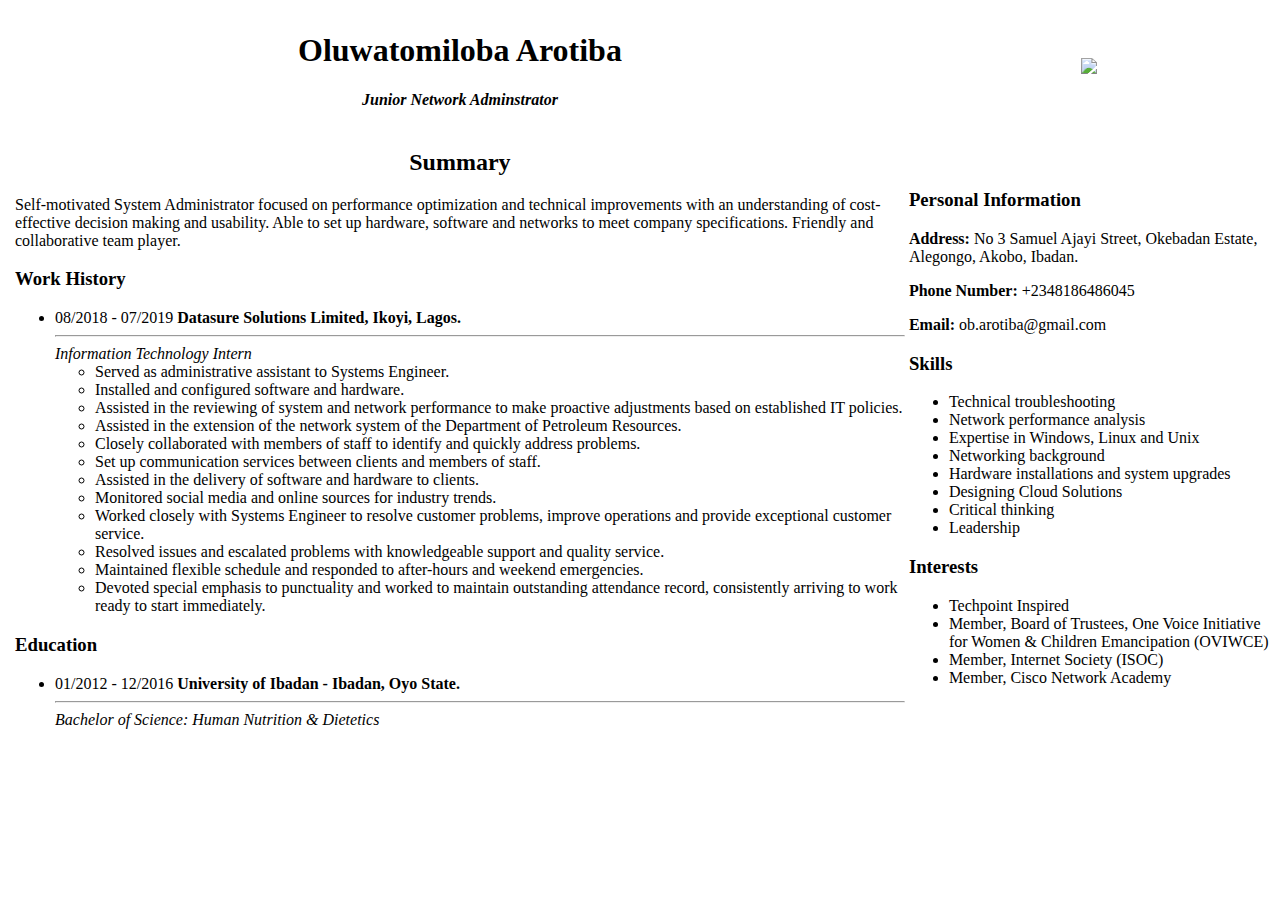
==== tomi.html @ 8875c754 "commiting my html file for the first time" ====
<!DOCTYPE html>
<html lang="en">
<head>
    <title>Oluwatomiloba's CV</title>
</head>
<body>
    <table>
        <thead>
            <tr>
                <th></th>
                <th>
                    <h1>Oluwatomiloba Arotiba</h1>
                    <p><em>Junior Network Adminstrator</em></p>
                </th>
                <th><img src="https://res.cloudinary.com/tomiarotiba/image/upload/v1566511257/Screen_Shot_2019-08-22_at_10.58.18_PM_wlsi84.png"></th>
            </tr>
        </thead>
        <tbody>
            <tr>
                <td></td>
                <td>
                    <h2><center>Summary</center></h2>
                    <p>Self-motivated System Administrator focused on performance optimization and technical improvements with an understanding of cost-effective decision making and usability. Able to set up hardware, software and networks to meet company specifications. Friendly and collaborative team player.</p>
                    
                    <h3>Work History</h3>
                    <ul>
                        <li>08/2018 - 07/2019  <strong>Datasure Solutions Limited, Ikoyi, Lagos.</strong> <hr> <em>Information Technology Intern</em>
                            <ul>
                                <li>Served as administrative assistant to Systems Engineer.</li>
                                <li>Installed and configured software and hardware.</li>
                                <li>Assisted in the reviewing of system and network performance to make proactive adjustments based on established IT policies.</li>
                                <li>Assisted in the extension of the network system of the Department of Petroleum Resources.</li>
                                <li>Closely collaborated with members of staff to identify and quickly address problems.</li>
                                <li>Set up communication services between clients and members of staff.</li>
                                <li>Assisted in the delivery of software and hardware to clients.</li>
                                <li>Monitored social media and online sources for industry trends.</li>
                                <li>Worked closely with Systems Engineer to resolve customer problems, improve operations and provide exceptional customer service.</li>
                                <li>Resolved issues and escalated problems with knowledgeable support and quality service.</li>
                                <li>Maintained flexible schedule and responded to after-hours and weekend emergencies.</li>
                                <li>Devoted special emphasis to punctuality and worked to maintain outstanding attendance record, consistently arriving to work ready to start immediately.</li>
                            </ul>
                        </li>
                    </ul>

                    <h3>Education</h3>
                    <ul>
                        <li>01/2012 - 12/2016 <strong>University of Ibadan - Ibadan, Oyo State.</strong> <hr> <em>Bachelor of Science: Human Nutrition & Dietetics</em>
                        </li>
                    </ul>

                </td>
                <td>
                    <h3>Personal Information</h3>
                    <p><strong>Address:</strong> No 3 Samuel Ajayi Street, Okebadan Estate, Alegongo, Akobo, Ibadan.</p>
                    <p><strong>Phone Number:</strong> +2348186486045</p>
                    <p><strong>Email:</strong> ob.arotiba@gmail.com</p>

                    <h3>Skills</h3>
                    <ul>
                        <li>Technical troubleshooting</li>
                        <li>Network performance analysis</li>
                        <li>Expertise in Windows, Linux and Unix</li>
                        <li>Networking background</li>
                        <li>Hardware installations and system upgrades</li>
                        <li>Designing Cloud Solutions</li>
                        <li>Critical thinking</li>
                        <li>Leadership</li>
                    </ul>

                    <h3>Interests</h3>
                    <ul>
                        <li>Techpoint Inspired</li>
                        <li>Member, Board of Trustees, One Voice Initiative for Women & Children Emancipation (OVIWCE)</li>
                        <li>Member, Internet Society (ISOC)</li>
                        <li>Member, Cisco Network Academy</li>
                    </ul>
                </td>
            </tr>
            <tr>
                <td></td>
                <td>
                </td>
                <td>
                </td>
            </tr>
        </tbody>
    </table>
    
</body>
</html>
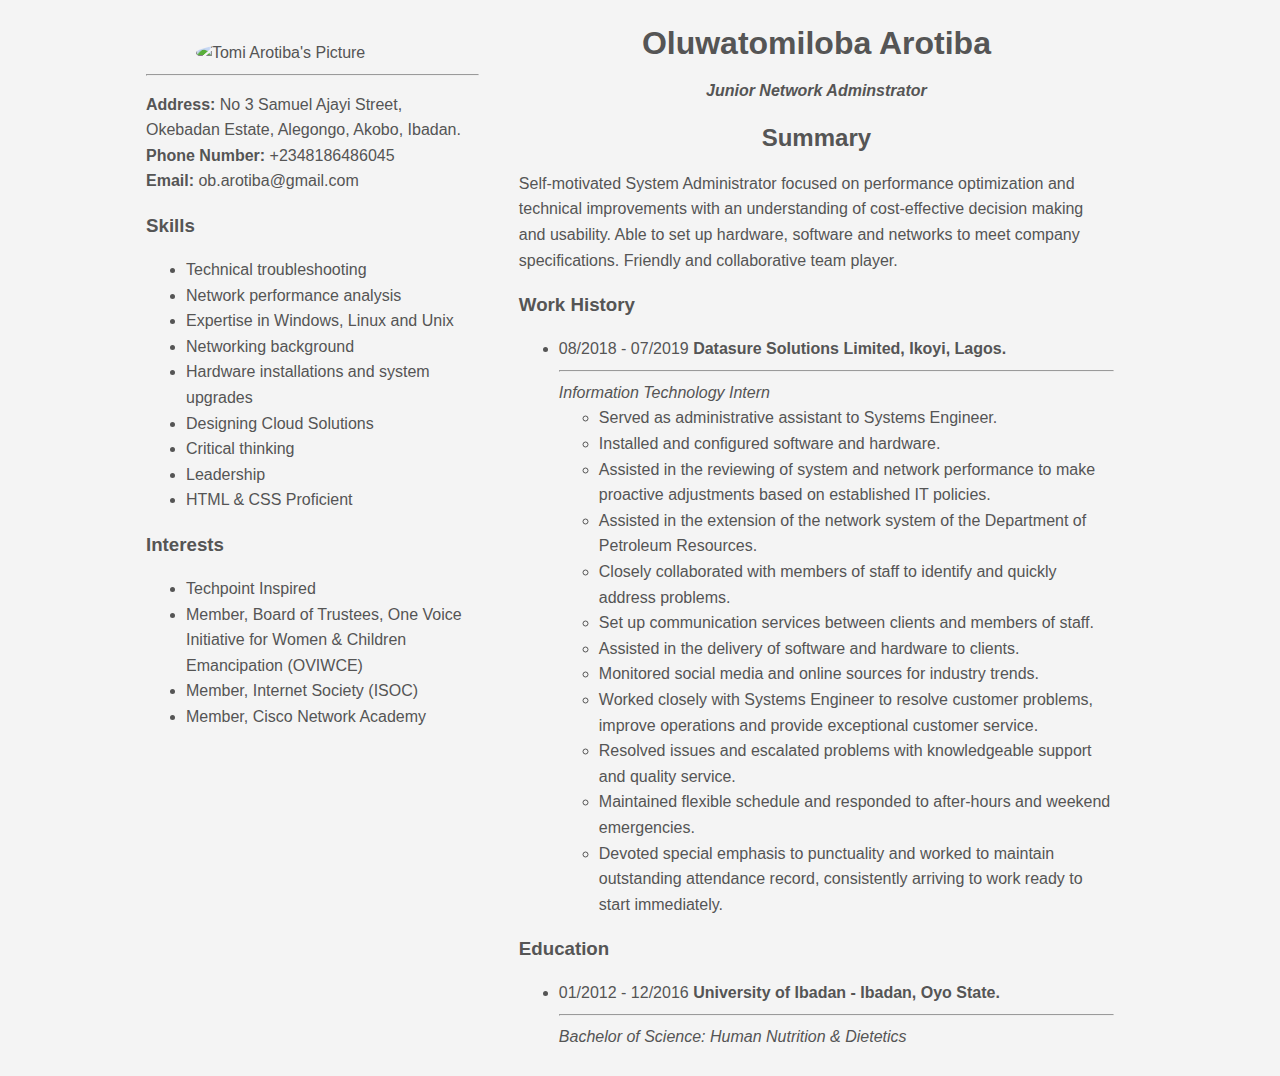
==== commit 722459aa: "Added Css" ====
--- a/tomi.html
+++ b/tomi.html
@@ -2,89 +2,74 @@
 <html lang="en">
 <head>
     <title>Oluwatomiloba's CV</title>
+    <link rel="stylesheet" type="text/css" href="css/style.css">
 </head>
 <body>
-    <table>
-        <thead>
-            <tr>
-                <th></th>
-                <th>
-                    <h1>Oluwatomiloba Arotiba</h1>
-                    <p><em>Junior Network Adminstrator</em></p>
-                </th>
-                <th><img src="https://res.cloudinary.com/tomiarotiba/image/upload/v1566511257/Screen_Shot_2019-08-22_at_10.58.18_PM_wlsi84.png"></th>
-            </tr>
-        </thead>
-        <tbody>
-            <tr>
-                <td></td>
-                <td>
-                    <h2><center>Summary</center></h2>
-                    <p>Self-motivated System Administrator focused on performance optimization and technical improvements with an understanding of cost-effective decision making and usability. Able to set up hardware, software and networks to meet company specifications. Friendly and collaborative team player.</p>
-                    
-                    <h3>Work History</h3>
-                    <ul>
-                        <li>08/2018 - 07/2019  <strong>Datasure Solutions Limited, Ikoyi, Lagos.</strong> <hr> <em>Information Technology Intern</em>
-                            <ul>
-                                <li>Served as administrative assistant to Systems Engineer.</li>
-                                <li>Installed and configured software and hardware.</li>
-                                <li>Assisted in the reviewing of system and network performance to make proactive adjustments based on established IT policies.</li>
-                                <li>Assisted in the extension of the network system of the Department of Petroleum Resources.</li>
-                                <li>Closely collaborated with members of staff to identify and quickly address problems.</li>
-                                <li>Set up communication services between clients and members of staff.</li>
-                                <li>Assisted in the delivery of software and hardware to clients.</li>
-                                <li>Monitored social media and online sources for industry trends.</li>
-                                <li>Worked closely with Systems Engineer to resolve customer problems, improve operations and provide exceptional customer service.</li>
-                                <li>Resolved issues and escalated problems with knowledgeable support and quality service.</li>
-                                <li>Maintained flexible schedule and responded to after-hours and weekend emergencies.</li>
-                                <li>Devoted special emphasis to punctuality and worked to maintain outstanding attendance record, consistently arriving to work ready to start immediately.</li>
-                            </ul>
-                        </li>
-                    </ul>
+    <div class="container">
+        <section id="main">
+            <h1>Oluwatomiloba Arotiba</h1>
+            <h4><em>Junior Network Adminstrator</em></h4>
+        
+            <h2>Summary</h2>
+            <p>Self-motivated System Administrator focused on performance optimization and technical improvements with an understanding of cost-effective decision making and usability. Able to set up hardware, software and networks to meet company specifications. Friendly and collaborative team player.</p>
 
-                    <h3>Education</h3>
-                    <ul>
-                        <li>01/2012 - 12/2016 <strong>University of Ibadan - Ibadan, Oyo State.</strong> <hr> <em>Bachelor of Science: Human Nutrition & Dietetics</em>
-                        </li>
-                    </ul>
+            <h3>Work History</h3>
+                <ul>
+                    <li>08/2018 - 07/2019  <strong>Datasure Solutions Limited, Ikoyi, Lagos.</strong> <hr> <em>Information Technology Intern</em>
+                        <ul>
+                            <li>Served as administrative assistant to Systems Engineer.</li>
+                            <li>Installed and configured software and hardware.</li>
+                            <li>Assisted in the reviewing of system and network performance to make proactive adjustments based on established IT policies.</li>
+                            <li>Assisted in the extension of the network system of the Department of Petroleum Resources.</li>
+                            <li>Closely collaborated with members of staff to identify and quickly address problems.</li>
+                            <li>Set up communication services between clients and members of staff.</li>
+                            <li>Assisted in the delivery of software and hardware to clients.</li>
+                            <li>Monitored social media and online sources for industry trends.</li>
+                            <li>Worked closely with Systems Engineer to resolve customer problems, improve operations and provide exceptional customer service.</li>
+                            <li>Resolved issues and escalated problems with knowledgeable support and quality service.</li>
+                            <li>Maintained flexible schedule and responded to after-hours and weekend emergencies.</li>
+                            <li>Devoted special emphasis to punctuality and worked to maintain outstanding attendance record, consistently arriving to work ready to start immediately.</li>
+                        </ul>
+                    </li>
+                </ul>
 
-                </td>
-                <td>
-                    <h3>Personal Information</h3>
-                    <p><strong>Address:</strong> No 3 Samuel Ajayi Street, Okebadan Estate, Alegongo, Akobo, Ibadan.</p>
-                    <p><strong>Phone Number:</strong> +2348186486045</p>
-                    <p><strong>Email:</strong> ob.arotiba@gmail.com</p>
+            <h3>Education</h3>
+                <ul>
+                    <li>01/2012 - 12/2016 <strong>University of Ibadan - Ibadan, Oyo State.</strong> <hr> <em>Bachelor of Science: Human Nutrition & Dietetics</em>
+                    </li>
+                </ul>
+        </section>
+            
+        <aside id="sidebar">
+            <img src="https://res.cloudinary.com/tomiarotiba/image/upload/v1566511257/Screen_Shot_2019-08-22_at_10.58.18_PM_wlsi84.png" alt="Tomi Arotiba's Picture">
+            <hr>
+            <p><strong>Address:</strong> No 3 Samuel Ajayi Street, Okebadan Estate, Alegongo, Akobo, Ibadan.
+                <br>
+            <strong>Phone Number:</strong> +2348186486045
+            <br>
+            <strong>Email:</strong> ob.arotiba@gmail.com</p>
+                
+            <h3>Skills</h3>
+                <ul>
+                    <li>Technical troubleshooting</li>
+                    <li>Network performance analysis</li>
+                    <li>Expertise in Windows, Linux and Unix</li>
+                    <li>Networking background</li>
+                    <li>Hardware installations and system upgrades</li>
+                    <li>Designing Cloud Solutions</li>
+                    <li>Critical thinking</li>
+                    <li>Leadership</li>
+                    <li>HTML & CSS Proficient</li>
+                </ul>
 
-                    <h3>Skills</h3>
-                    <ul>
-                        <li>Technical troubleshooting</li>
-                        <li>Network performance analysis</li>
-                        <li>Expertise in Windows, Linux and Unix</li>
-                        <li>Networking background</li>
-                        <li>Hardware installations and system upgrades</li>
-                        <li>Designing Cloud Solutions</li>
-                        <li>Critical thinking</li>
-                        <li>Leadership</li>
-                    </ul>
-
-                    <h3>Interests</h3>
-                    <ul>
-                        <li>Techpoint Inspired</li>
-                        <li>Member, Board of Trustees, One Voice Initiative for Women & Children Emancipation (OVIWCE)</li>
-                        <li>Member, Internet Society (ISOC)</li>
-                        <li>Member, Cisco Network Academy</li>
-                    </ul>
-                </td>
-            </tr>
-            <tr>
-                <td></td>
-                <td>
-                </td>
-                <td>
-                </td>
-            </tr>
-        </tbody>
-    </table>
-    
+            <h3>Interests</h3>
+                <ul>
+                    <li>Techpoint Inspired</li>
+                    <li>Member, Board of Trustees, One Voice Initiative for Women & Children Emancipation (OVIWCE)</li>
+                    <li>Member, Internet Society (ISOC)</li>
+                    <li>Member, Cisco Network Academy</li>
+                </ul>
+        </aside>
+    </div>       
 </body>
 </html>--- a/css/style.css
+++ b/css/style.css
@@ -0,0 +1,54 @@
+body {
+    background-color: #f4f4f4;
+    color: #555555;
+    font-family: Arial, Helvetica, sans-serif;
+    font-size: 16px;
+    font-weight: normal;
+    line-height: 1.6em;
+    margin: 10px;
+}
+
+.container {
+    width: 80%;
+    margin: auto;
+    overflow: hidden;
+}
+
+#main {
+    float: right;
+    width: 65%;
+    padding: 0 30px;
+    box-sizing: border-box;
+}
+
+#sidebar {
+    float: left;
+    width: 35%;
+    padding: 10px;
+    margin-top: 20px;
+    box-sizing: border-box;
+}
+
+#main h1, h2, h4 {
+    text-align: center;
+}
+
+img {
+    border-radius: 50%;
+    height: auto;
+    max-width: 70%;
+    display: block;
+    margin-left: auto;
+    margin-right: auto;
+}
+
+@media(max-width: 600px) {
+    #main {
+        width: 100%;
+        float: none;
+    }
+    #sidebar {
+        width: 100%;
+        float: none;
+    }
+}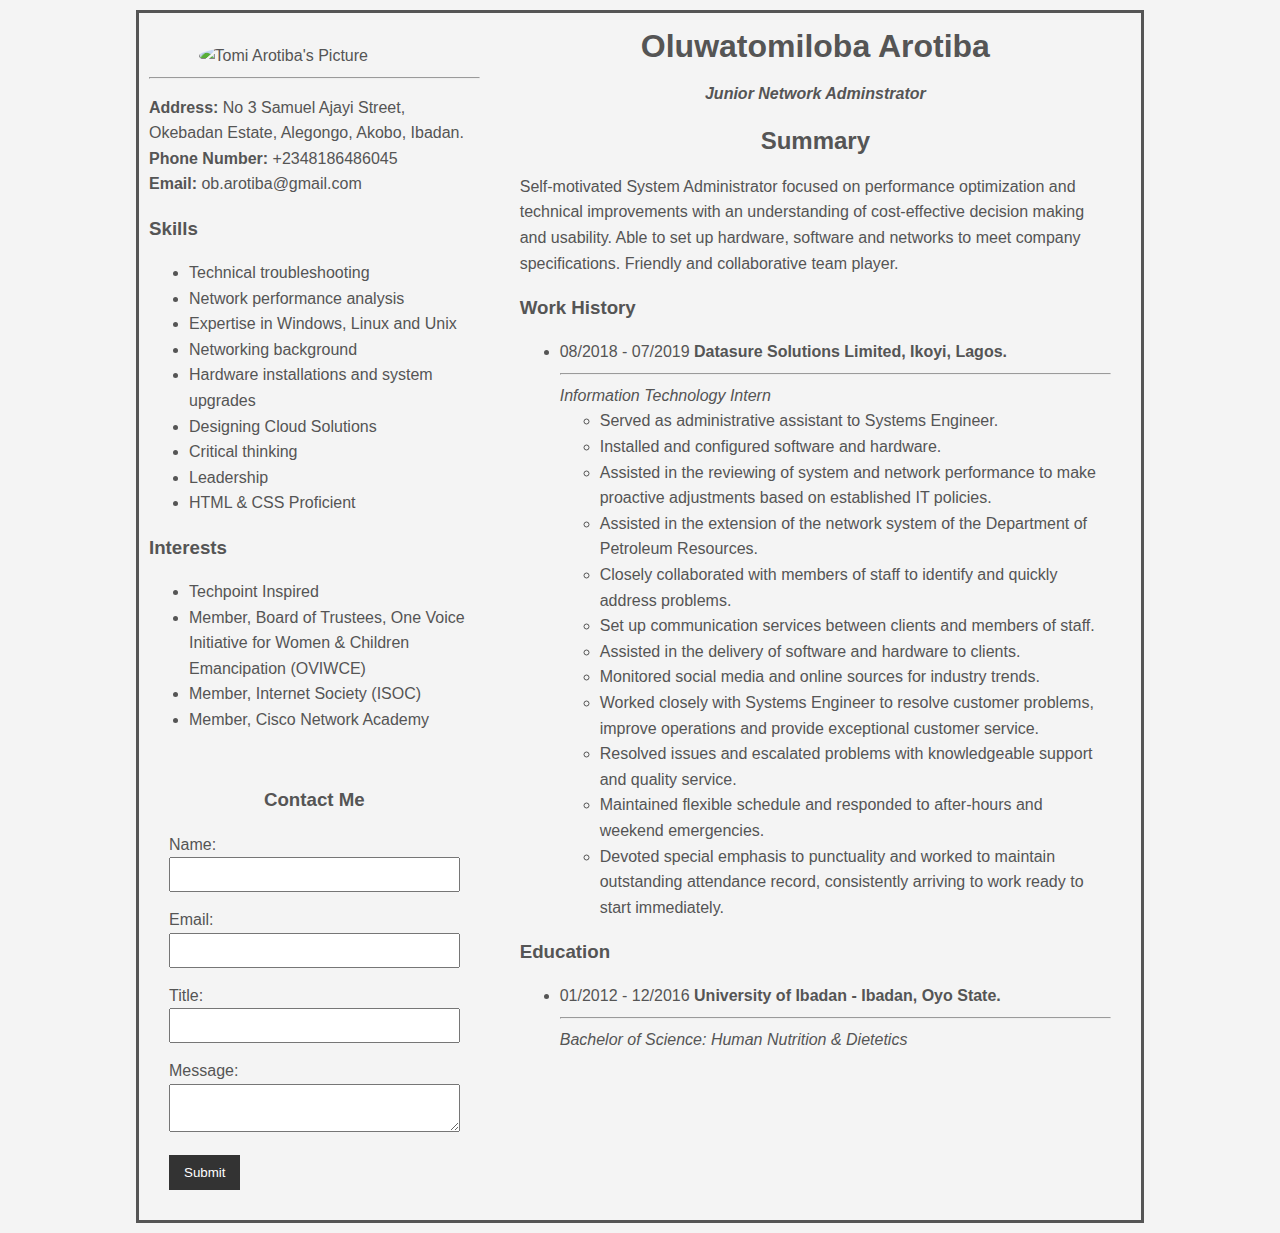
==== commit 736bf941: "Updates" ====
--- a/tomi.html
+++ b/tomi.html
@@ -3,6 +3,7 @@
 <head>
     <title>Oluwatomiloba's CV</title>
     <link rel="stylesheet" type="text/css" href="css/style.css">
+    <script src="js/index.js"></script>
 </head>
 <body>
     <div class="container">
@@ -69,7 +70,28 @@
                     <li>Member, Internet Society (ISOC)</li>
                     <li>Member, Cisco Network Academy</li>
                 </ul>
+
+            <form class="my-form">
+                <h3>Contact Me</h3>
+                <div class="form-group">
+                    <label>Name: </label>
+                    <input type="text" name="name" minlength="4" required>
+                </div>
+                <div class="form-group">
+                    <label>Email: </label>
+                    <input type="email" name="email" required>
+                </div>
+                <div class="form-group">
+                        <label>Title: </label>
+                        <input type="text" name="email" required>
+                    </div>
+                <div class="form-group">
+                    <label>Message: </label>
+                    <textarea name="message" minlength="20" required></textarea>
+                </div>
+                <input class="button" type="submit" value="Submit" name="button" onclick="return confirm('Are you sure?')">
+            </form>
         </aside>
-    </div>       
+    </div>
 </body>
 </html>--- a/css/style.css
+++ b/css/style.css
@@ -1,3 +1,6 @@
+* { 
+    box-sizing: border-box; 
+}
 body {
     background-color: #f4f4f4;
     color: #555555;
@@ -12,6 +15,8 @@
     width: 80%;
     margin: auto;
     overflow: hidden;
+    border-style: solid;
+    box-sizing: border-box;
 }
 
 #main {
@@ -51,4 +56,37 @@
         width: 100%;
         float: none;
     }
+}
+form h3 {
+    text-align: center;
+}
+.my-form {
+    padding: 20px;
+    max-width: 350px;
+}
+
+.my-form .form-group {
+    padding-bottom: 15px;
+}
+
+.my-form label {
+    display: block;
+}
+
+.my-form input[type="text"], .my-form input[type="email"] , .my-form textarea {
+    padding: 8px;
+    width: 100%;
+}
+
+.button {
+    background-color: #333;
+    color: #fff;
+    padding: 10px 15px;
+    border: none;
+}
+
+.button:hover {
+    background: red;
+    color:#fff;
+    cursor: pointer;
 }